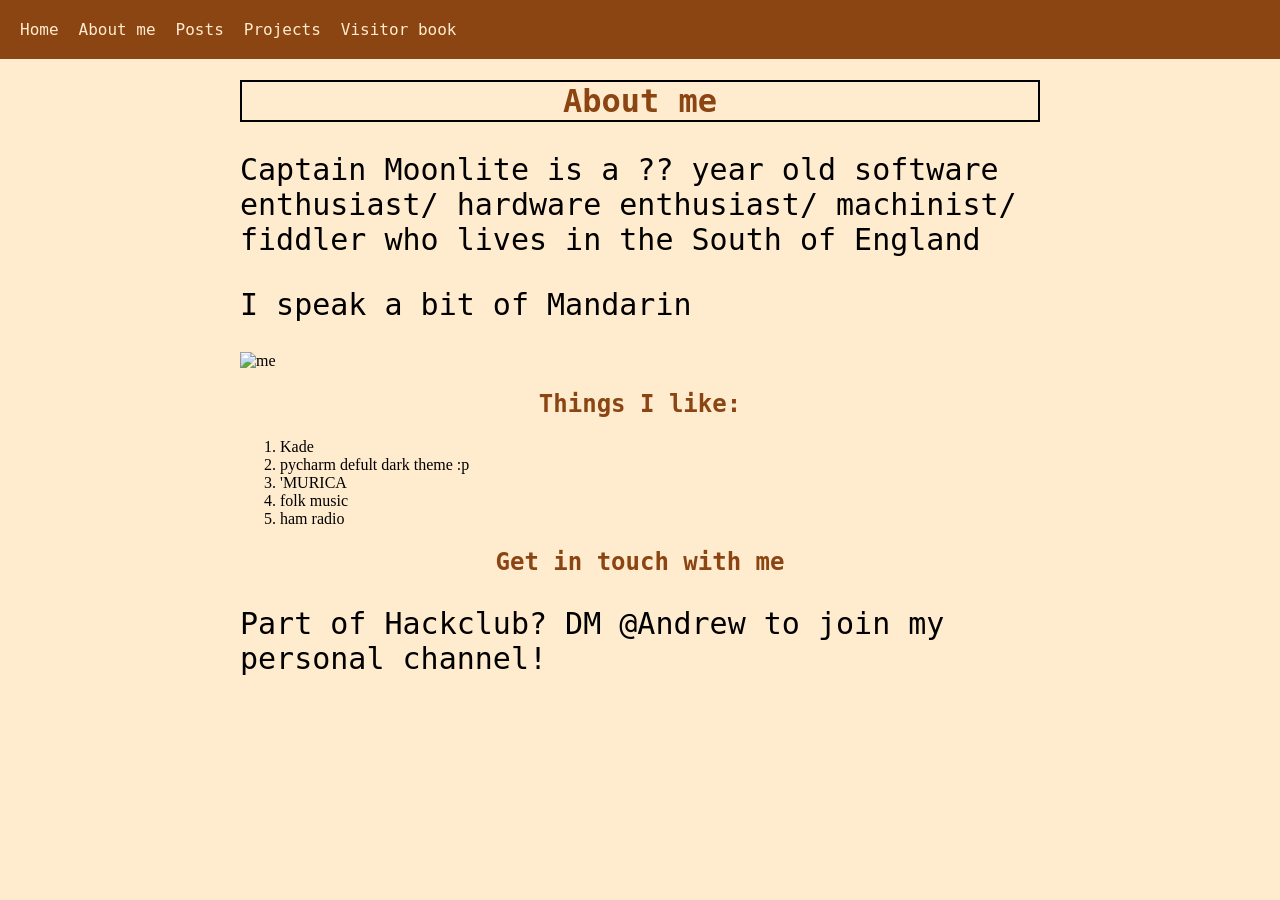
==== about.html @ 96b7d65a "bleh bleh" ====
<!DOCTYPE html>
<html>
<head>
    <title>About me</title>
    <link rel="stylesheet" href="style.css">
</head>

<body>
    <header>
        <nav>
            <a href="index.html">Home</a>
            <a href="about.html">About me</a>
            <a href="posts.html">Posts</a>
            <a href="projects.html">Projects</a>
            <a href="visitors.html">Visitor book</a>
        </nav>
    </header>

    <main>
        <h1>About me</h1>

        <p>Captain Moonlite is a ?? year old software enthusiast/ hardware enthusiast/ machinist/ fiddler who lives in the South of England</p>
        <p>I speak a bit of Mandarin</p>

        <img src="" alt="me">

        <h2>Things I like:</h2>
        <ol>
            <li>Kade</li>
            <li>pycharm defult dark theme :p</li>
            <li>'MURICA</li>
            <li>folk music</li>
            <li>ham radio</li>
        </ol>

        <h2>Get in touch with me</h2>

        <p>Part of Hackclub? DM @Andrew to join my personal channel!</p>
    </main>
    
</body>
</html>
---- style.css ----
:root {
    --background-colour: blanchedalmond;
    --text-colour-heading: #8b4513;
    --font-heading: "IBM Plex Mono", monospace;
}

body {
    background-color: var(--background-colour);
    margin: 0;
}

header {
    background-color: var(--text-colour-heading);
    padding: 20px;
}

nav {
    display: flex;
    gap: 20px;
}

nav a {
    color: var(--background-colour);
    text-decoration: none;
    font-family: var(--font-heading);
}

nav a:hover {
    color: black;
}

main {
    max-width: 800px;
    margin: 0 auto;
    padding: 0 100px;
}

hr {
    border: none;
    border-top: 5px solid var(--text-colour-heading);
    margin: 50px;
}

h1 {
    color: var(--text-colour-heading);
    text-align: center;
    font-family: var(--font-heading);
    border: 2px solid black;
}

h2 {
    color: var(--text-colour-heading);
    text-align: center;
    font-family: var(--font-heading);
}

p {
    font-size: 30px;
    font-family: var(--font-heading);
}

footer {
    text-align: center;
    background-color: var(--text-colour-heading);
    padding: 20px;
}

footer p {
    font-size: 0.8rem;
    color: var(--background-colour);
}

.big_pic {
    display: block;
    margin: auto;
    border: 5px solid var(--text-colour-heading);
}
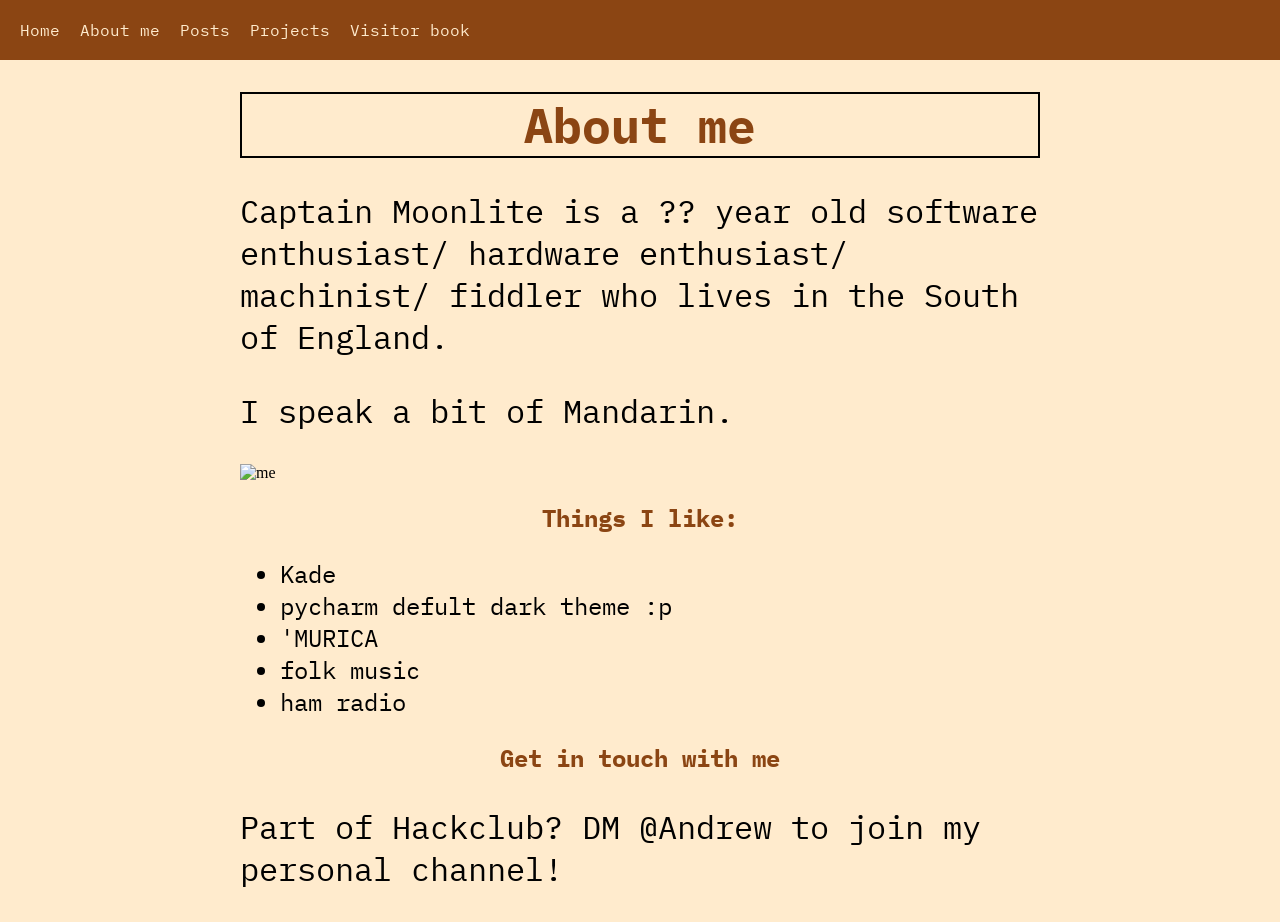
==== commit 740747f0: "more stuff bleh" ====
--- a/about.html
+++ b/about.html
@@ -1,8 +1,13 @@
 <!DOCTYPE html>
 <html>
+
 <head>
-    <title>About me</title>
+    <title>visitor book</title>
     <link rel="stylesheet" href="style.css">
+    <link rel="stylesheet" href="style.css">
+    <link rel="preconnect" href="https://fonts.googleapis.com">
+    <link rel="preconnect" href="https://fonts.gstatic.com" crossorigin>
+    <link href="https://fonts.googleapis.com/css2?family=IBM+Plex+Mono:ital,wght@0,100;0,200;0,300;0,400;0,500;0,600;0,700;1,100;1,200;1,300;1,400;1,500;1,600;1,700&display=swap" rel="stylesheet">
 </head>
 
 <body>
@@ -19,19 +24,20 @@
     <main>
         <h1>About me</h1>
 
-        <p>Captain Moonlite is a ?? year old software enthusiast/ hardware enthusiast/ machinist/ fiddler who lives in the South of England</p>
-        <p>I speak a bit of Mandarin</p>
+        <p>Captain Moonlite is a ?? year old software enthusiast/ hardware enthusiast/ machinist/ fiddler who lives in the South of England.</p>
+        <p>I speak a bit of Mandarin.</p>
 
         <img src="" alt="me">
 
         <h2>Things I like:</h2>
-        <ol>
+
+        <ul>
             <li>Kade</li>
             <li>pycharm defult dark theme :p</li>
             <li>'MURICA</li>
             <li>folk music</li>
             <li>ham radio</li>
-        </ol>
+        </ul>
 
         <h2>Get in touch with me</h2>
 
--- a/style.css
+++ b/style.css
@@ -42,6 +42,7 @@
 }
 
 h1 {
+    font-size: 3rem;
     color: var(--text-colour-heading);
     text-align: center;
     font-family: var(--font-heading);
@@ -49,13 +50,19 @@
 }
 
 h2 {
+    font-size: 1.5rem;
     color: var(--text-colour-heading);
     text-align: center;
     font-family: var(--font-heading);
 }
 
 p {
-    font-size: 30px;
+    font-size: 2rem;
+    font-family: var(--font-heading);
+}
+
+ul {
+    font-size: 1.5rem;
     font-family: var(--font-heading);
 }
 
--- a/style.css
+++ b/style.css
@@ -42,6 +42,7 @@
 }
 
 h1 {
+    font-size: 3rem;
     color: var(--text-colour-heading);
     text-align: center;
     font-family: var(--font-heading);
@@ -49,13 +50,19 @@
 }
 
 h2 {
+    font-size: 1.5rem;
     color: var(--text-colour-heading);
     text-align: center;
     font-family: var(--font-heading);
 }
 
 p {
-    font-size: 30px;
+    font-size: 2rem;
+    font-family: var(--font-heading);
+}
+
+ul {
+    font-size: 1.5rem;
     font-family: var(--font-heading);
 }
 
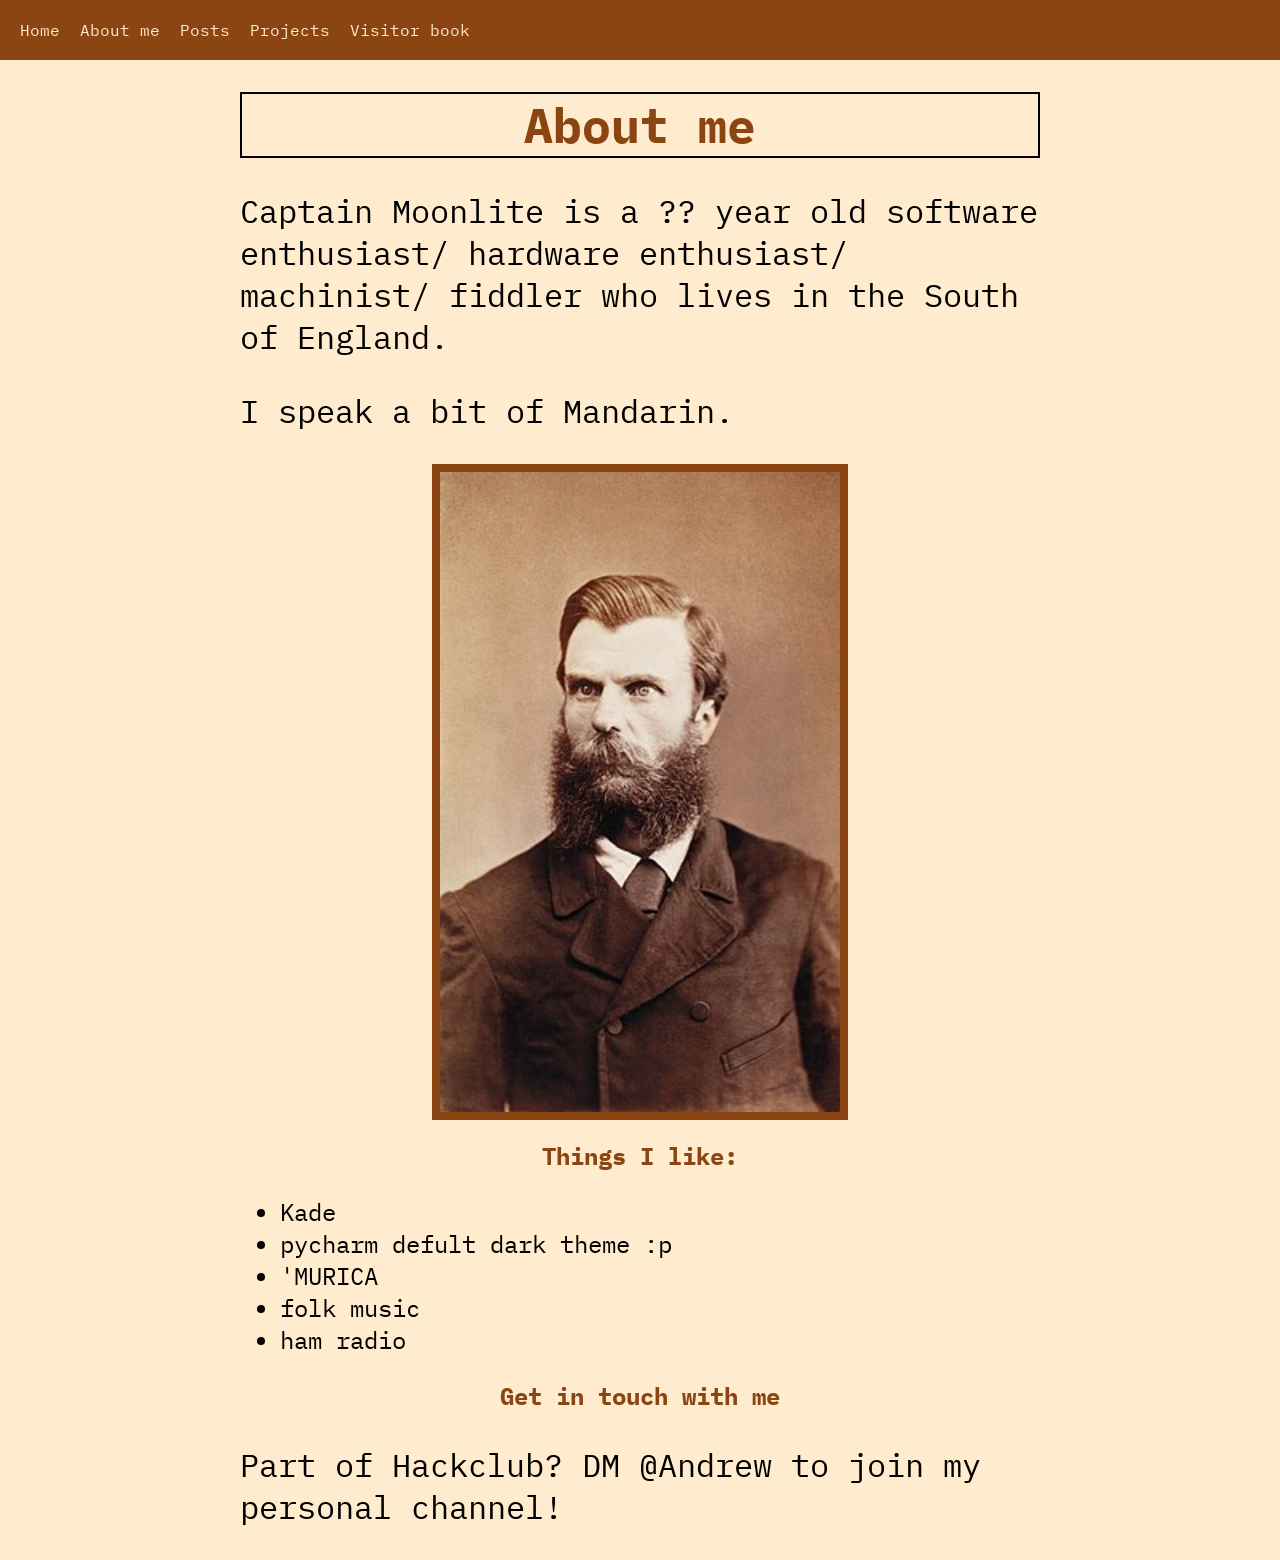
==== commit a78eb3d4: "added pfp" ====
--- a/about.html
+++ b/about.html
@@ -27,7 +27,7 @@
         <p>Captain Moonlite is a ?? year old software enthusiast/ hardware enthusiast/ machinist/ fiddler who lives in the South of England.</p>
         <p>I speak a bit of Mandarin.</p>
 
-        <img src="" alt="me">
+        <img src="images/Andrew.png" alt="me" class="big_pic">
 
         <h2>Things I like:</h2>
 
--- a/style.css
+++ b/style.css
@@ -79,6 +79,9 @@
 
 .big_pic {
     display: block;
-    margin: auto;
-    border: 5px solid var(--text-colour-heading);
+    max-width: 400px;
+    width: 100%;
+    height: auto;
+    margin: 20px auto;
+    border: 8px solid var(--text-colour-heading);
 }
--- a/style.css
+++ b/style.css
@@ -79,6 +79,9 @@
 
 .big_pic {
     display: block;
-    margin: auto;
-    border: 5px solid var(--text-colour-heading);
+    max-width: 400px;
+    width: 100%;
+    height: auto;
+    margin: 20px auto;
+    border: 8px solid var(--text-colour-heading);
 }
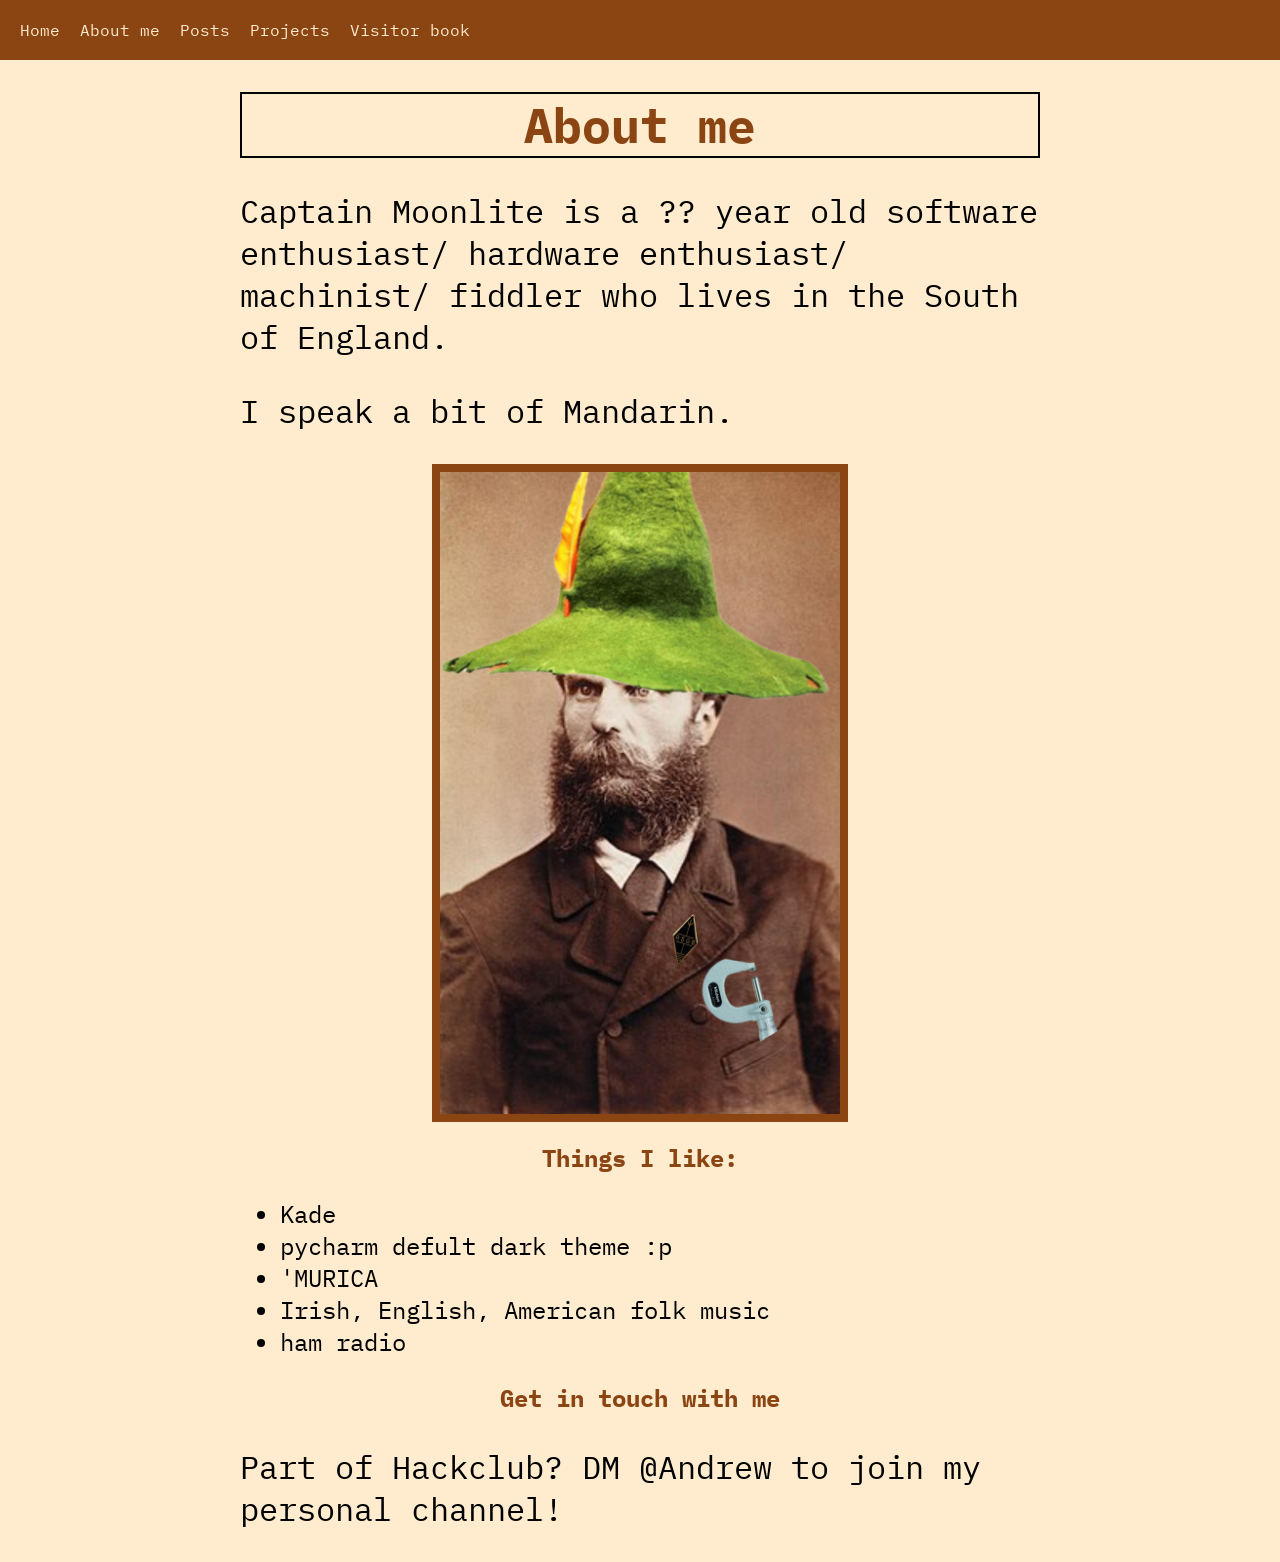
==== commit b4f9bcc7: "updated portrait" ====
--- a/about.html
+++ b/about.html
@@ -35,7 +35,7 @@
             <li>Kade</li>
             <li>pycharm defult dark theme :p</li>
             <li>'MURICA</li>
-            <li>folk music</li>
+            <li>Irish, English, American folk music</li>
             <li>ham radio</li>
         </ul>
 
--- a/style.css
+++ b/style.css
@@ -84,4 +84,24 @@
     height: auto;
     margin: 20px auto;
     border: 8px solid var(--text-colour-heading);
+}
+
+#test_cat {
+    position: fixed;
+    width: 80px;
+    pointer-events: none;
+    transform: translate(-50%, -50%);
+}
+
+#cat {
+    position: fixed;
+
+    width: 32px;
+    height: 32px;
+    background-image: url(images/cat_frames/black_2.png);
+    background-repeat: no-repeat;
+    
+    transform: scale(2);
+
+    pointer-events: none;
 }
--- a/style.css
+++ b/style.css
@@ -84,4 +84,24 @@
     height: auto;
     margin: 20px auto;
     border: 8px solid var(--text-colour-heading);
+}
+
+#test_cat {
+    position: fixed;
+    width: 80px;
+    pointer-events: none;
+    transform: translate(-50%, -50%);
+}
+
+#cat {
+    position: fixed;
+
+    width: 32px;
+    height: 32px;
+    background-image: url(images/cat_frames/black_2.png);
+    background-repeat: no-repeat;
+    
+    transform: scale(2);
+
+    pointer-events: none;
 }
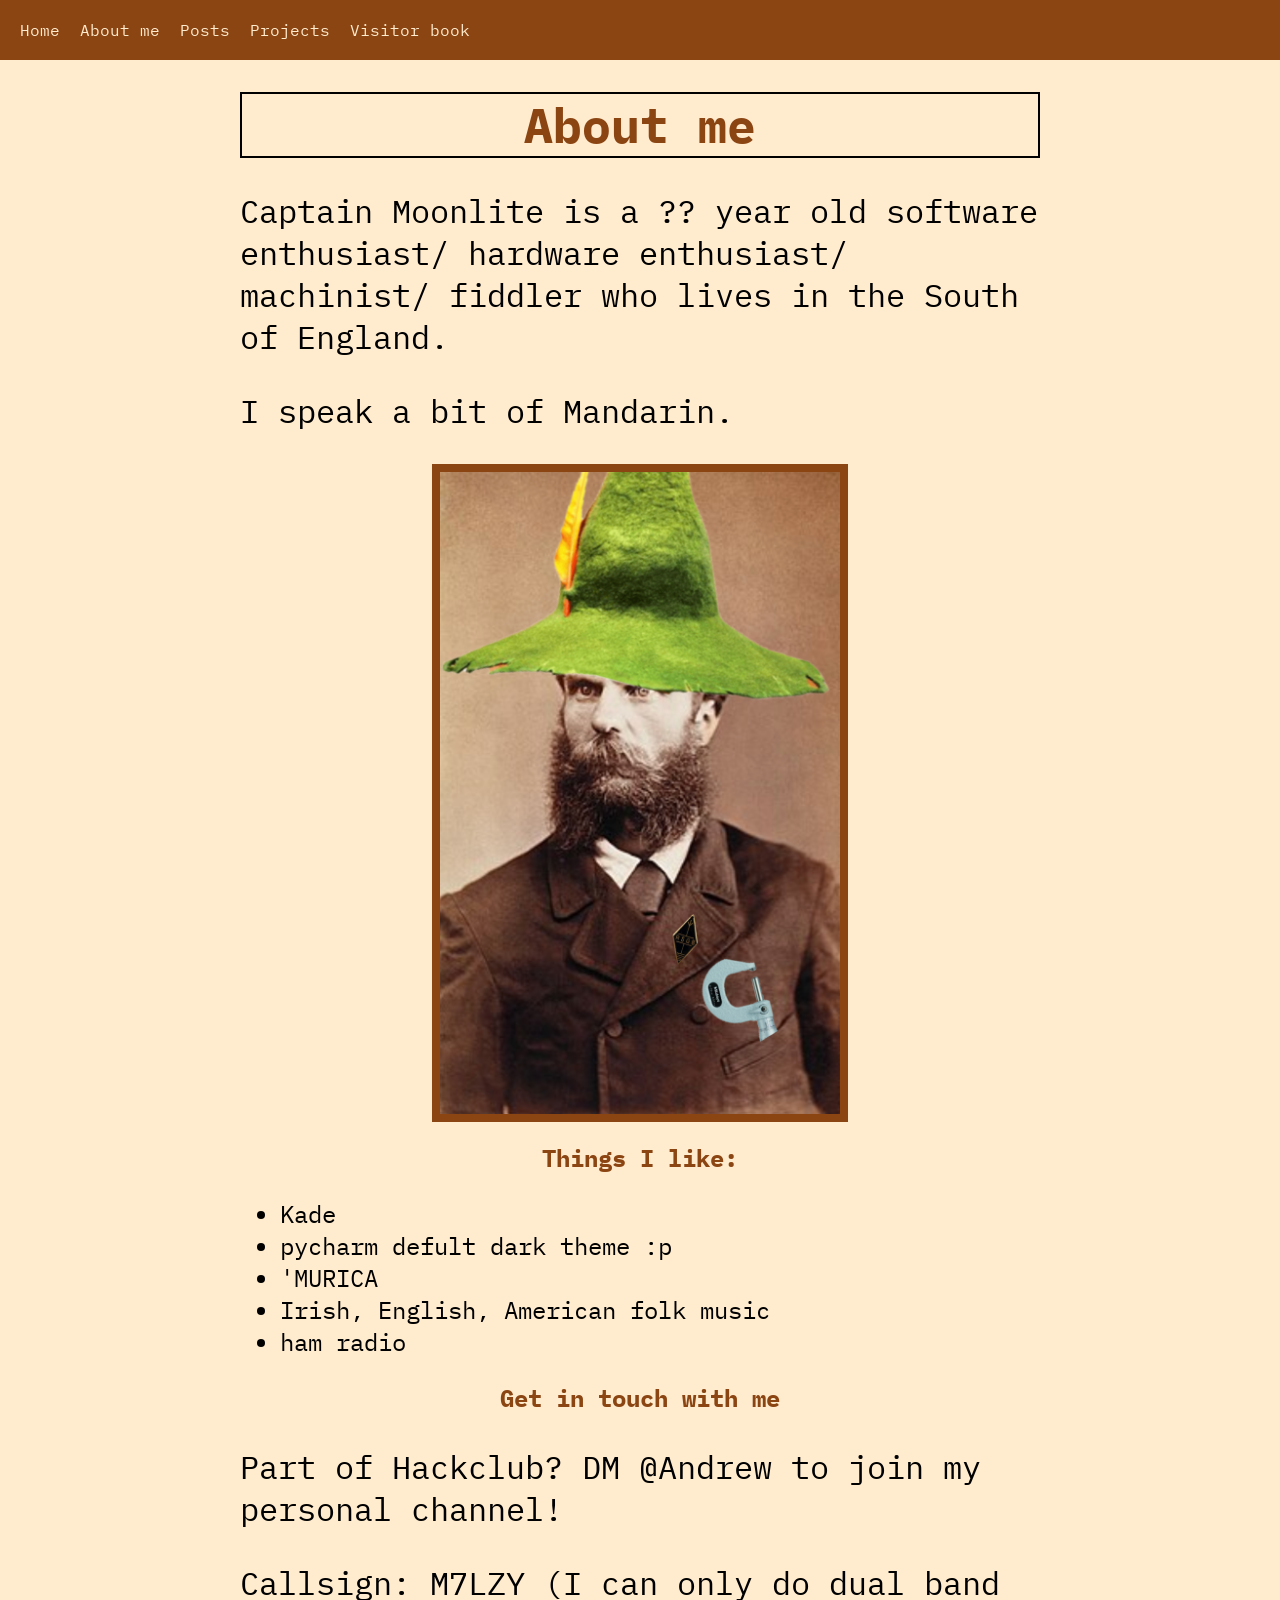
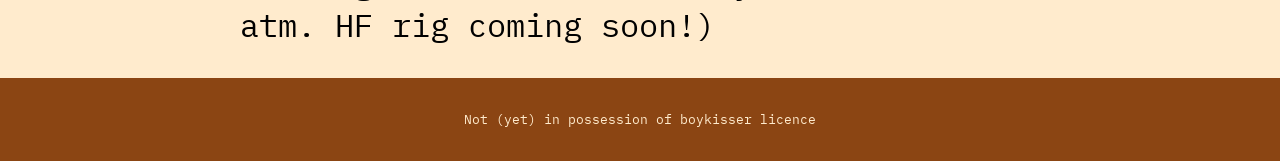
==== commit 2ee0292f: "tidying up" ====
--- a/about.html
+++ b/about.html
@@ -42,7 +42,11 @@
         <h2>Get in touch with me</h2>
 
         <p>Part of Hackclub? DM @Andrew to join my personal channel!</p>
+        <p>Callsign: M7LZY (I can only do dual band atm. HF rig coming soon!)</p>
     </main>
-    
+
+    <footer>
+        <p>Not (yet) in possession of boykisser licence</p>
+    </footer>
 </body>
 </html>
--- a/style.css
+++ b/style.css
@@ -1,16 +1,16 @@
 :root {
-    --background-colour: blanchedalmond;
-    --text-colour-heading: #8b4513;
+    --colour-background: blanchedalmond;
+    --colour-highlight: #8b4513;
     --font-heading: "IBM Plex Mono", monospace;
 }
 
 body {
-    background-color: var(--background-colour);
+    background-color: var(--colour-background);
     margin: 0;
 }
 
 header {
-    background-color: var(--text-colour-heading);
+    background-color: var(--colour-highlight);
     padding: 20px;
 }
 
@@ -20,7 +20,7 @@
 }
 
 nav a {
-    color: var(--background-colour);
+    color: var(--colour-background);
     text-decoration: none;
     font-family: var(--font-heading);
 }
@@ -37,13 +37,13 @@
 
 hr {
     border: none;
-    border-top: 5px solid var(--text-colour-heading);
-    margin: 50px;
+    border-top: 5px solid var(--colour-highlight);
+    margin: 40px;
 }
 
 h1 {
     font-size: 3rem;
-    color: var(--text-colour-heading);
+    color: var(--colour-highlight);
     text-align: center;
     font-family: var(--font-heading);
     border: 2px solid black;
@@ -51,9 +51,10 @@
 
 h2 {
     font-size: 1.5rem;
-    color: var(--text-colour-heading);
+    color: var(--colour-highlight);
     text-align: center;
     font-family: var(--font-heading);
+    margin-bottom: 20pxpx;
 }
 
 p {
@@ -68,13 +69,33 @@
 
 footer {
     text-align: center;
-    background-color: var(--text-colour-heading);
+    background-color: var(--colour-highlight);
     padding: 20px;
+    margin-top: 20px;
 }
 
 footer p {
     font-size: 0.8rem;
-    color: var(--background-colour);
+    color: var(--colour-background);
+}
+
+.btn {
+    background-color: var(--colour-background);
+    color: var(--colour-highlight);
+    padding: 6px 24px;
+    border: 3px solid var(--colour-highlight);
+    font-size: 16px;
+    font-family: var(--font-heading);
+    cursor: pointer;
+    transition: background-color 0.3s ease;
+}
+
+.btn:hover {
+  background-color: mediumseagreen;
+}
+
+.btn:active {
+  transform: scale(0.98);
 }
 
 .big_pic {
@@ -83,14 +104,7 @@
     width: 100%;
     height: auto;
     margin: 20px auto;
-    border: 8px solid var(--text-colour-heading);
-}
-
-#test_cat {
-    position: fixed;
-    width: 80px;
-    pointer-events: none;
-    transform: translate(-50%, -50%);
+    border: 8px solid var(--colour-highlight);
 }
 
 #cat {
@@ -100,7 +114,7 @@
     height: 32px;
     background-image: url(images/cat_frames/black_2.png);
     background-repeat: no-repeat;
-    
+
     transform: scale(2);
 
     pointer-events: none;
--- a/style.css
+++ b/style.css
@@ -1,16 +1,16 @@
 :root {
-    --background-colour: blanchedalmond;
-    --text-colour-heading: #8b4513;
+    --colour-background: blanchedalmond;
+    --colour-highlight: #8b4513;
     --font-heading: "IBM Plex Mono", monospace;
 }
 
 body {
-    background-color: var(--background-colour);
+    background-color: var(--colour-background);
     margin: 0;
 }
 
 header {
-    background-color: var(--text-colour-heading);
+    background-color: var(--colour-highlight);
     padding: 20px;
 }
 
@@ -20,7 +20,7 @@
 }
 
 nav a {
-    color: var(--background-colour);
+    color: var(--colour-background);
     text-decoration: none;
     font-family: var(--font-heading);
 }
@@ -37,13 +37,13 @@
 
 hr {
     border: none;
-    border-top: 5px solid var(--text-colour-heading);
-    margin: 50px;
+    border-top: 5px solid var(--colour-highlight);
+    margin: 40px;
 }
 
 h1 {
     font-size: 3rem;
-    color: var(--text-colour-heading);
+    color: var(--colour-highlight);
     text-align: center;
     font-family: var(--font-heading);
     border: 2px solid black;
@@ -51,9 +51,10 @@
 
 h2 {
     font-size: 1.5rem;
-    color: var(--text-colour-heading);
+    color: var(--colour-highlight);
     text-align: center;
     font-family: var(--font-heading);
+    margin-bottom: 20pxpx;
 }
 
 p {
@@ -68,13 +69,33 @@
 
 footer {
     text-align: center;
-    background-color: var(--text-colour-heading);
+    background-color: var(--colour-highlight);
     padding: 20px;
+    margin-top: 20px;
 }
 
 footer p {
     font-size: 0.8rem;
-    color: var(--background-colour);
+    color: var(--colour-background);
+}
+
+.btn {
+    background-color: var(--colour-background);
+    color: var(--colour-highlight);
+    padding: 6px 24px;
+    border: 3px solid var(--colour-highlight);
+    font-size: 16px;
+    font-family: var(--font-heading);
+    cursor: pointer;
+    transition: background-color 0.3s ease;
+}
+
+.btn:hover {
+  background-color: mediumseagreen;
+}
+
+.btn:active {
+  transform: scale(0.98);
 }
 
 .big_pic {
@@ -83,14 +104,7 @@
     width: 100%;
     height: auto;
     margin: 20px auto;
-    border: 8px solid var(--text-colour-heading);
-}
-
-#test_cat {
-    position: fixed;
-    width: 80px;
-    pointer-events: none;
-    transform: translate(-50%, -50%);
+    border: 8px solid var(--colour-highlight);
 }
 
 #cat {
@@ -100,7 +114,7 @@
     height: 32px;
     background-image: url(images/cat_frames/black_2.png);
     background-repeat: no-repeat;
-    
+
     transform: scale(2);
 
     pointer-events: none;
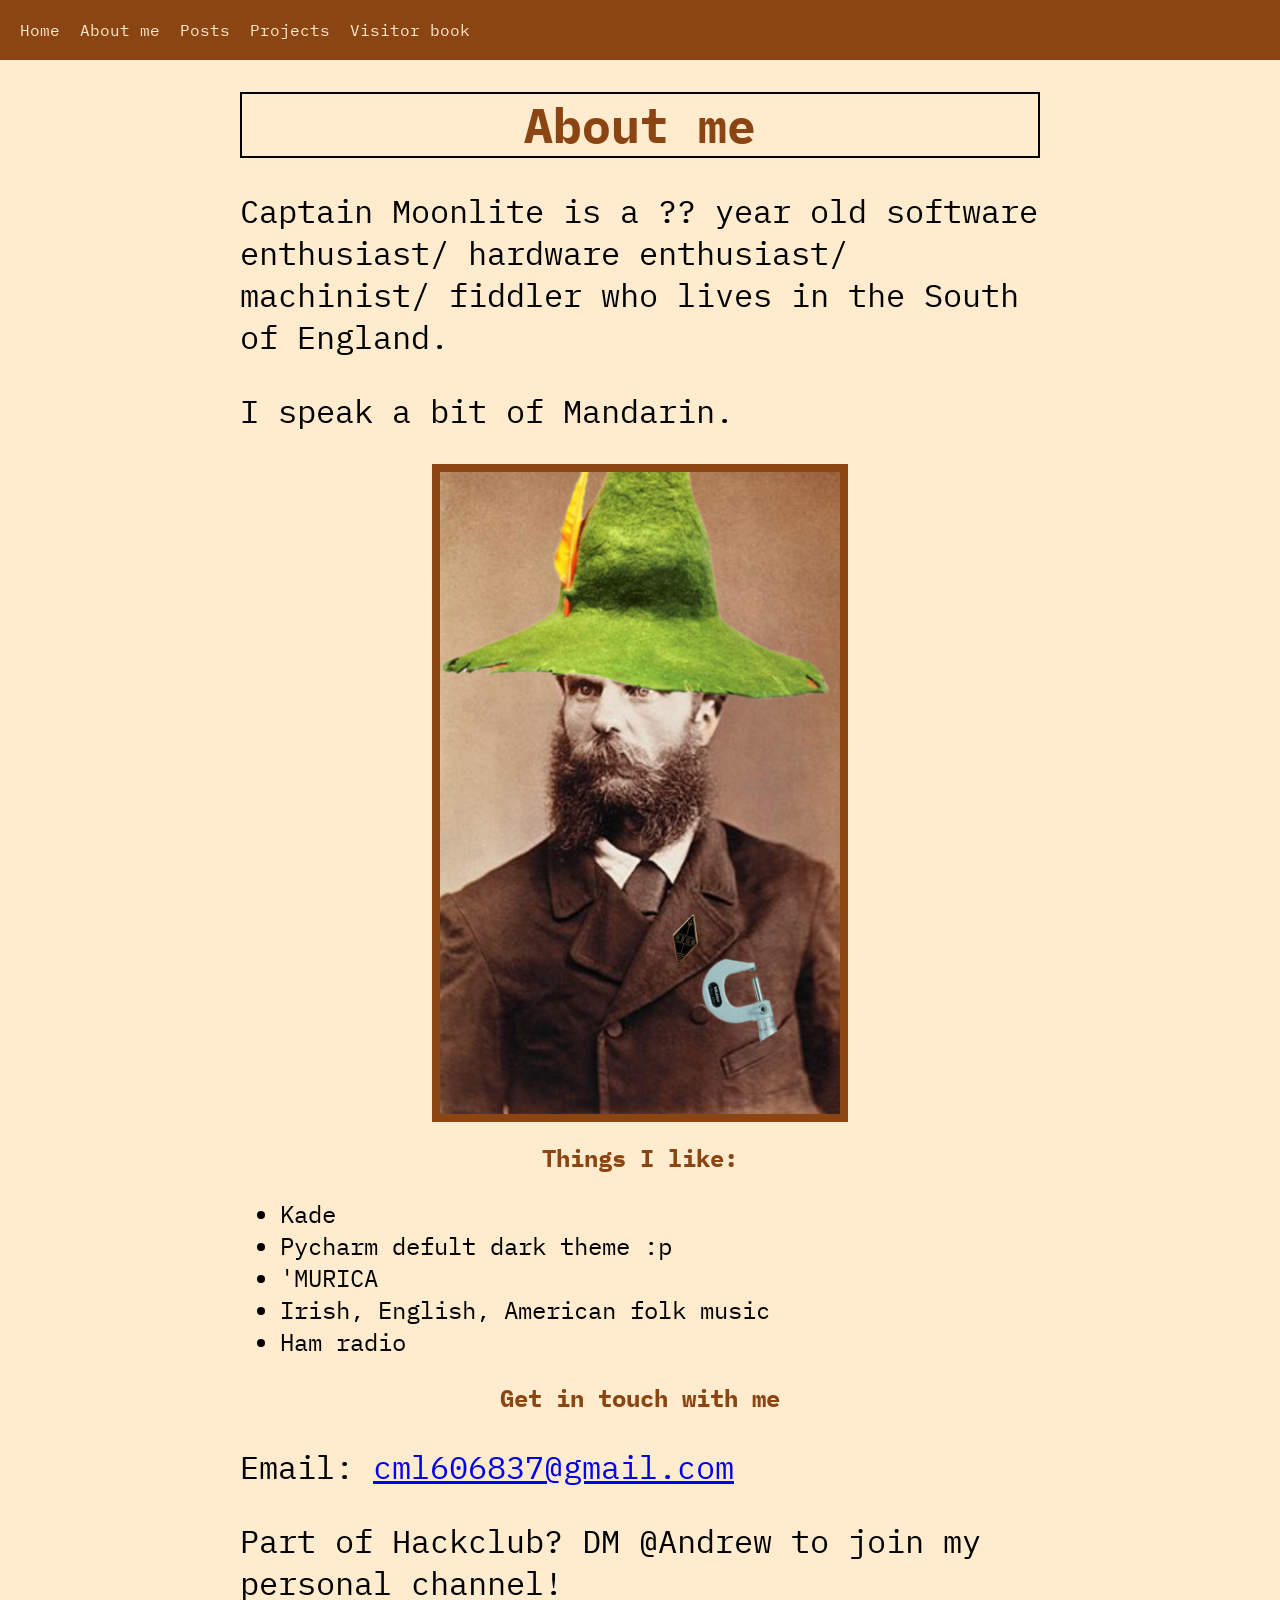
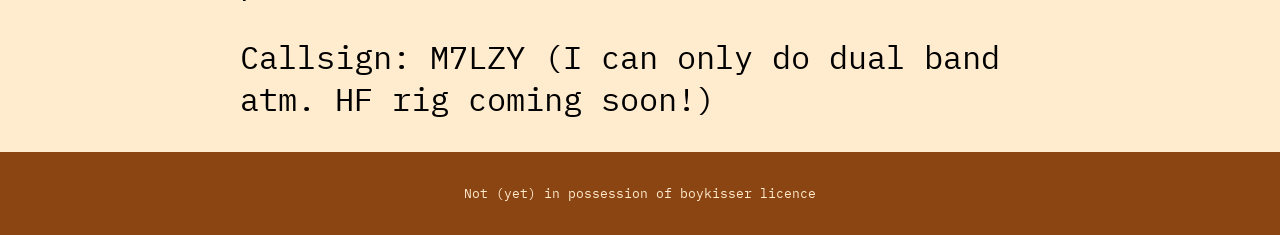
==== commit a1a138d4: "mrrrrp did loads of stuff" ====
--- a/about.html
+++ b/about.html
@@ -33,14 +33,15 @@
 
         <ul>
             <li>Kade</li>
-            <li>pycharm defult dark theme :p</li>
+            <li>Pycharm defult dark theme :p</li>
             <li>'MURICA</li>
             <li>Irish, English, American folk music</li>
-            <li>ham radio</li>
+            <li>Ham radio</li>
         </ul>
 
         <h2>Get in touch with me</h2>
-
+        
+        <p>Email: <a href="mailto:cml606837@gmail.com">cml606837@gmail.com</a></p>
         <p>Part of Hackclub? DM @Andrew to join my personal channel!</p>
         <p>Callsign: M7LZY (I can only do dual band atm. HF rig coming soon!)</p>
     </main>
--- a/style.css
+++ b/style.css
@@ -1,6 +1,7 @@
 :root {
     --colour-background: blanchedalmond;
     --colour-highlight: #8b4513;
+    --colour-select: mediumseagreen;
     --font-heading: "IBM Plex Mono", monospace;
 }
 
@@ -26,7 +27,7 @@
 }
 
 nav a:hover {
-    color: black;
+    color: var(--colour-select);
 }
 
 main {
@@ -54,7 +55,7 @@
     color: var(--colour-highlight);
     text-align: center;
     font-family: var(--font-heading);
-    margin-bottom: 20pxpx;
+    margin-bottom: 20px;
 }
 
 p {
@@ -91,7 +92,7 @@
 }
 
 .btn:hover {
-  background-color: mediumseagreen;
+  background-color: var(--colour-select);
 }
 
 .btn:active {
@@ -118,4 +119,41 @@
     transform: scale(2);
 
     pointer-events: none;
+}
+
+.post-thumbnail {
+    display: flex;
+    align-items: center;
+    justify-content: space-between;
+
+    border: 5px solid var(--colour-highlight);
+    padding: 15px;
+    margin-bottom: 15px;
+
+    text-decoration: none;
+}
+
+.post-thumbnail img {
+    width: 150px;
+    height: 150px;
+    object-fit: cover;
+
+    border: 5px solid var(--colour-highlight);
+}
+
+.post-thumbnail h2 {
+    font-size: 2rem;
+    text-align: left;
+    margin: 0px;
+}
+
+.post-thumbnail p {
+    font-size: 1rem;
+    color: #000;
+    margin: 10px 0 10px 0;
+}
+
+.post-thumbnail .date {
+    font-size: 1rem;
+    color: gray;
 }
--- a/style.css
+++ b/style.css
@@ -1,6 +1,7 @@
 :root {
     --colour-background: blanchedalmond;
     --colour-highlight: #8b4513;
+    --colour-select: mediumseagreen;
     --font-heading: "IBM Plex Mono", monospace;
 }
 
@@ -26,7 +27,7 @@
 }
 
 nav a:hover {
-    color: black;
+    color: var(--colour-select);
 }
 
 main {
@@ -54,7 +55,7 @@
     color: var(--colour-highlight);
     text-align: center;
     font-family: var(--font-heading);
-    margin-bottom: 20pxpx;
+    margin-bottom: 20px;
 }
 
 p {
@@ -91,7 +92,7 @@
 }
 
 .btn:hover {
-  background-color: mediumseagreen;
+  background-color: var(--colour-select);
 }
 
 .btn:active {
@@ -118,4 +119,41 @@
     transform: scale(2);
 
     pointer-events: none;
+}
+
+.post-thumbnail {
+    display: flex;
+    align-items: center;
+    justify-content: space-between;
+
+    border: 5px solid var(--colour-highlight);
+    padding: 15px;
+    margin-bottom: 15px;
+
+    text-decoration: none;
+}
+
+.post-thumbnail img {
+    width: 150px;
+    height: 150px;
+    object-fit: cover;
+
+    border: 5px solid var(--colour-highlight);
+}
+
+.post-thumbnail h2 {
+    font-size: 2rem;
+    text-align: left;
+    margin: 0px;
+}
+
+.post-thumbnail p {
+    font-size: 1rem;
+    color: #000;
+    margin: 10px 0 10px 0;
+}
+
+.post-thumbnail .date {
+    font-size: 1rem;
+    color: gray;
 }
